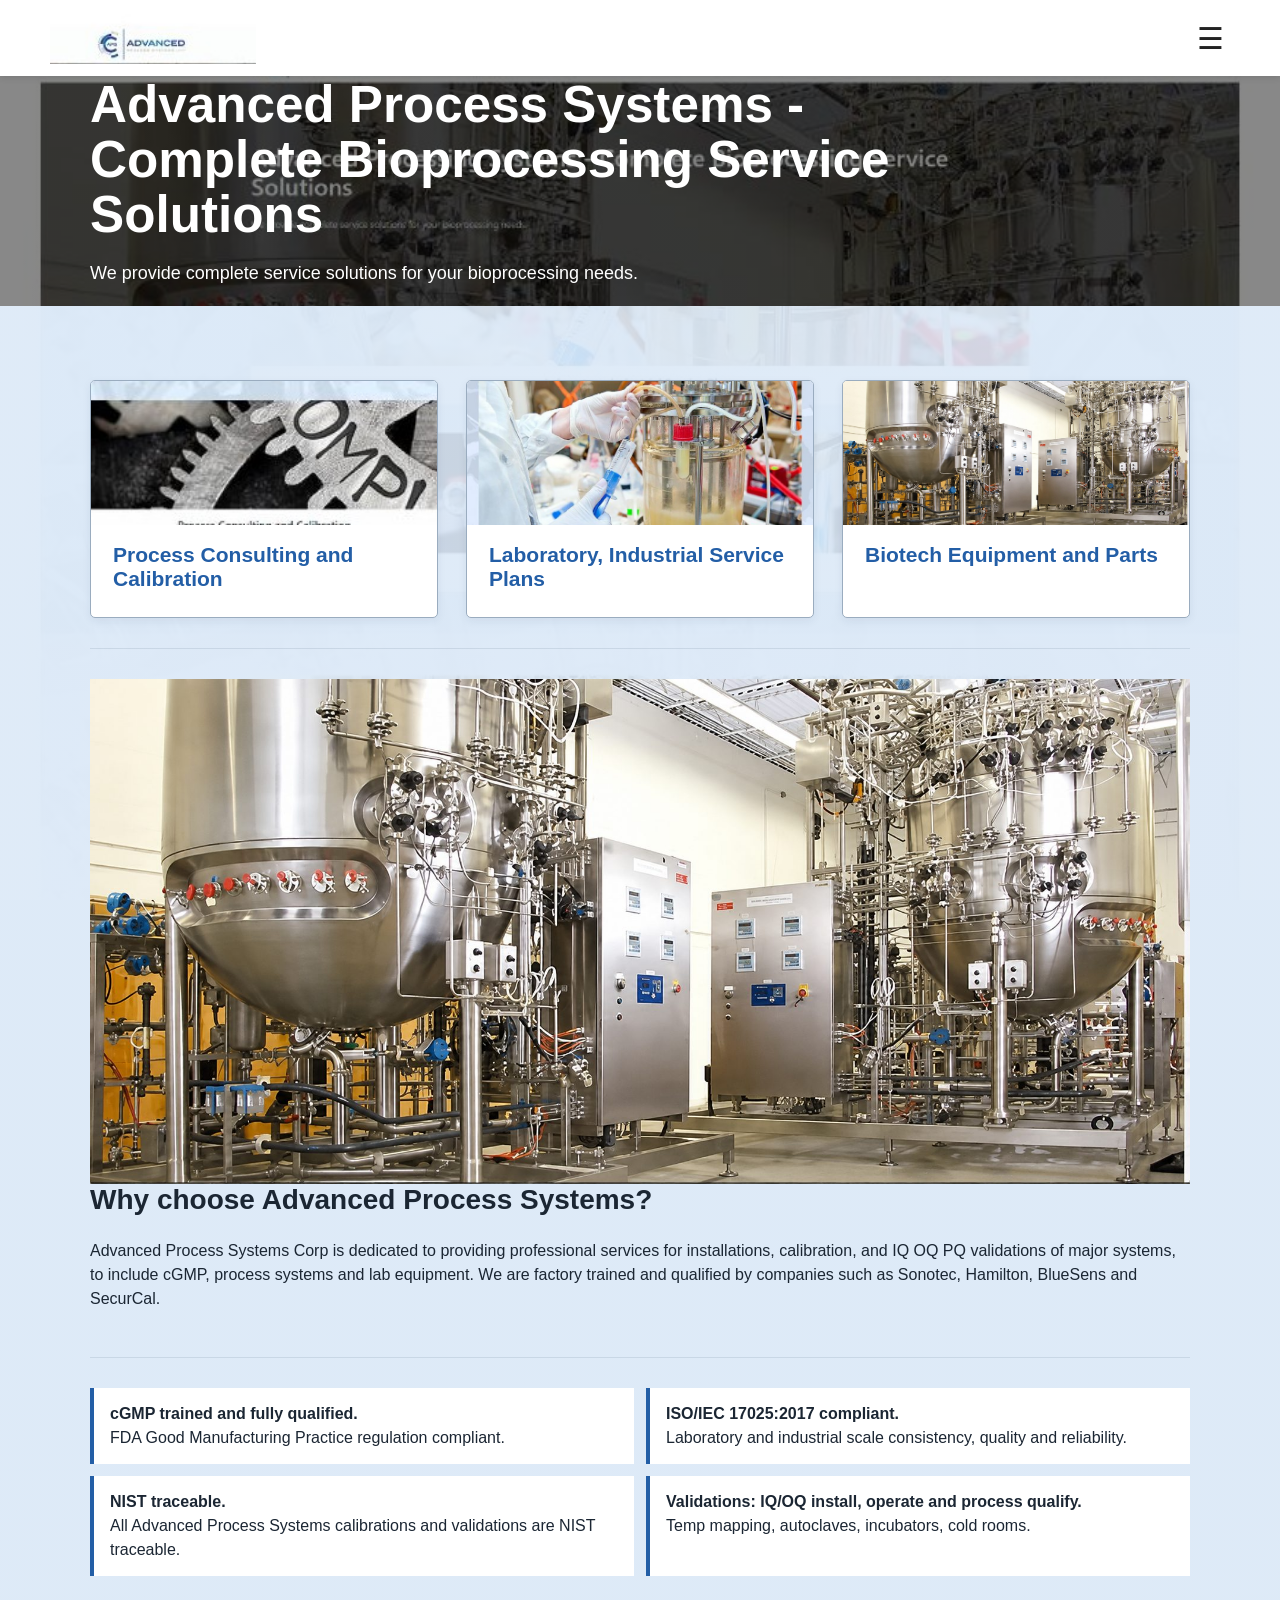
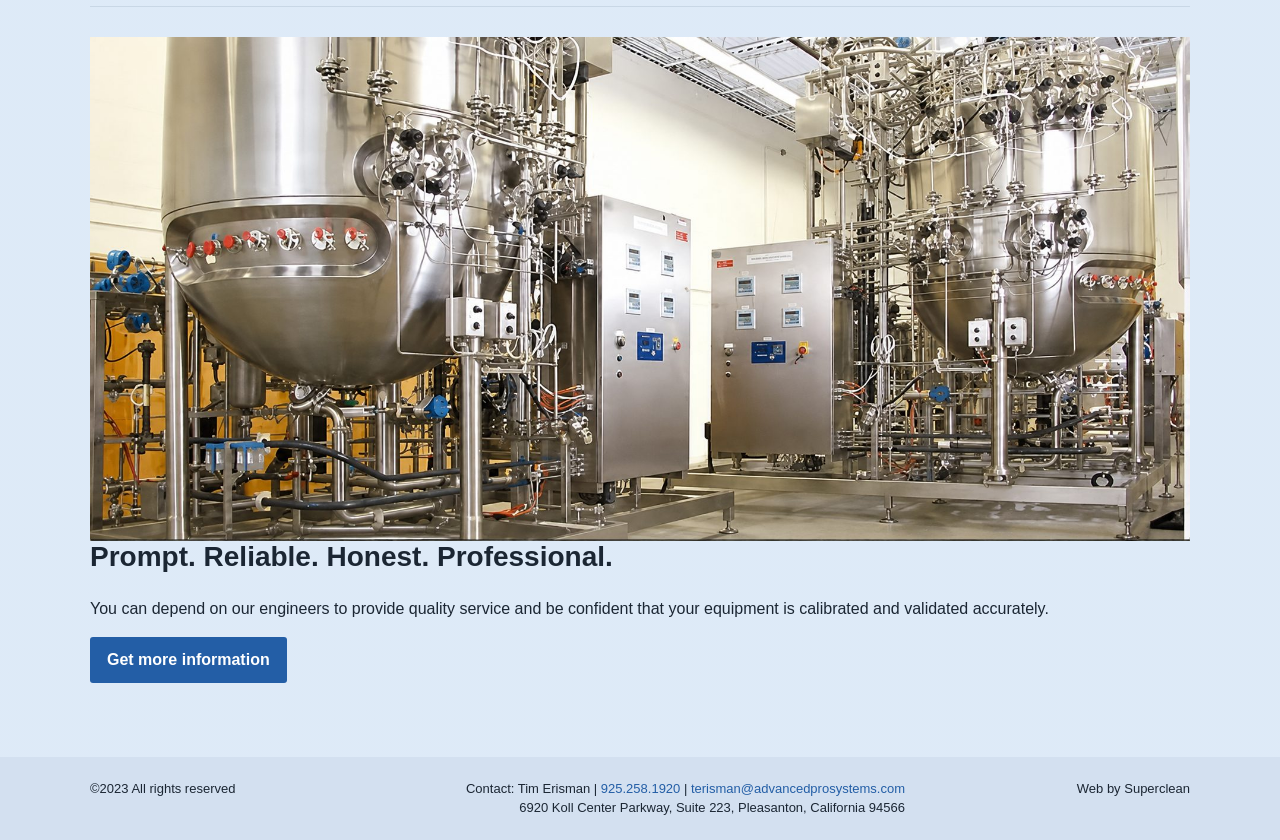
==== index.html @ b896c933 "Initial commit: Advanced Process Systems static site" ====
<!DOCTYPE html>
<html lang="en"><head><meta charset="utf-8"/><meta content="width=device-width,initial-scale=1" name="viewport"/><title>Complete Bioprocessing Service Solutions | Advanced Process Systems</title><meta content="Complete service solutions for bioprocessing needs." name="description"/><link href="assets/styles.css" rel="stylesheet"/></head><body><header class="site-header"><a href="index.html"><img alt="Advanced Process Systems" class="logo" src="assets/logo.jpg"/></a><button aria-label="Open menu" class="menu-btn">☰</button></header><nav class="nav"><a href="index.html">Home</a><a href="services.html">Services and Support</a><a href="calibrations.html">Advanced Calibrations</a><a href="lab-calibrations.html">Lab Calibrations</a><a href="electrical-calibration.html">Electrical Calibration</a><a href="pipette-calibration.html">Pipette Calibration</a><a href="pressure-calibration.html">Pressure Calibration</a><a href="temperature-calibration.html">Temperature Calibration</a><a href="validation.html">IQ OQ PQ Validation</a><a href="products.html">Products</a><a href="contact.html">Contact</a></nav><section class="hero"><div class="inner"><h1>Advanced Process Systems - Complete Bioprocessing Service Solutions</h1><p>We provide complete service solutions for your bioprocessing needs.</p></div></section><main class="page"><div class="container">
<section class="section"><div class="grid three">
<a class="card feature" href="services.html"><img alt="Process consulting" src="assets/consulting.jpg"/><div class="copy"><h3>Process Consulting and Calibration</h3></div></a>
<a class="card feature" href="lab-calibrations.html"><img alt="Laboratory calibration" src="assets/lab-calibration.jpg"/><div class="copy"><h3>Laboratory, Industrial Service Plans</h3></div></a>
<a class="card feature" href="products.html"><img alt="Biotech equipment" src="assets/bioprocess.jpg"/><div class="copy"><h3>Biotech Equipment and Parts</h3></div></a></div></section>
<section class="section"><img alt="Bioprocessing equipment" class="banner-image" src="assets/bioprocess.jpg"/><h2>Why choose Advanced Process Systems?</h2><p>Advanced Process Systems Corp is dedicated to providing professional services for installations, calibration, and IQ OQ PQ validations of major systems, to include cGMP, process systems and lab equipment. We are factory trained and qualified by companies such as Sonotec, Hamilton, BlueSens and SecurCal.</p></section>
<section class="section"><div class="checks"><div class="check"><strong>cGMP trained and fully qualified.</strong><br/>FDA Good Manufacturing Practice regulation compliant.</div><div class="check"><strong>ISO/IEC 17025:2017 compliant.</strong><br/>Laboratory and industrial scale consistency, quality and reliability.</div><div class="check"><strong>NIST traceable.</strong><br/>All Advanced Process Systems calibrations and validations are NIST traceable.</div><div class="check"><strong>Validations: IQ/OQ install, operate and process qualify.</strong><br/>Temp mapping, autoclaves, incubators, cold rooms.</div></div></section>
<section class="section"><img alt="Processing plant" class="banner-image" src="assets/bioprocess.jpg"/><h2>Prompt. Reliable. Honest. Professional.</h2><p>You can depend on our engineers to provide quality service and be confident that your equipment is calibrated and validated accurately.</p><a class="button" href="contact.html">Get more information</a></section></div></main><footer class="footer"><div class="inner"><div>©2023 All rights reserved</div><div>Contact: Tim Erisman | <a href="tel:+19252581920">925.258.1920</a> | <a href="mailto:terisman@advancedprosystems.com">terisman@advancedprosystems.com</a><br/>6920 Koll Center Parkway, Suite 223, Pleasanton, California 94566</div><div>Web by Superclean</div></div></footer><script src="assets/site.js"></script></body></html>
---- assets/styles.css ----
:root{--blue:#235ea6;--ink:#1b2633;--pale:#dfeafb;--line:#73869c;--gold:#fff1a8}
*{box-sizing:border-box} html{scroll-behavior:smooth} body{margin:0;font-family:Arial,Helvetica,sans-serif;color:var(--ink);background:#edf4fc;font-size:16px;line-height:1.5}
a{color:var(--blue);text-decoration:none} a:hover{text-decoration:underline}
.site-header{height:76px;background:#fff;display:flex;align-items:center;justify-content:space-between;padding:0 max(24px,calc((100vw - 1180px)/2));position:sticky;top:0;z-index:20;box-shadow:0 1px 7px #0002}
.logo{width:210px;max-height:58px;object-fit:contain;object-position:left center}.menu-btn{border:0;background:transparent;font-size:30px;cursor:pointer;color:#222}
.nav{position:fixed;right:0;top:76px;width:min(360px,90vw);background:#fff;box-shadow:0 10px 25px #0004;padding:18px 26px;display:none;z-index:30}.nav.open{display:block}.nav a{display:block;padding:8px 0;border-bottom:1px solid #dde4ed;font-weight:600}
.hero{min-height:230px;background:linear-gradient(#0007,#0007),url('hero-process.jpg') center/cover;display:flex;align-items:center}.hero .inner{width:min(1100px,90vw);margin:auto;color:#fff}.hero h1{font-size:clamp(30px,4vw,52px);line-height:1.08;margin:0 0 14px;max-width:850px}.hero p{font-size:18px;max-width:700px}
.page{background:linear-gradient(#dce9f7e8,#dce9f7e8),url('machinery-bg.jpg') center top/cover fixed;min-height:calc(100vh - 76px)}
.container{width:min(1100px,92vw);margin:auto;padding:44px 0}.section{padding:30px 0;border-bottom:1px solid #8da0b544}.section:last-child{border:0}.section h1,.section h2,.section h3{line-height:1.15;margin-top:0}.section h1{font-size:38px}.section h2{font-size:28px}.section h3{font-size:21px}.lead{font-size:18px}.grid{display:grid;gap:28px}.grid.three{grid-template-columns:repeat(3,1fr)}.grid.two{grid-template-columns:repeat(2,1fr)}
.card{background:#ffffffd9;border:1px solid #9aacbf;border-radius:5px;padding:23px;box-shadow:0 3px 10px #2341}.card h3{margin-bottom:8px}.card ul{margin-top:8px;padding-left:22px}.feature{background:#fff;padding:0;overflow:hidden}.feature img{display:block;width:100%;aspect-ratio:2.4/1;object-fit:cover}.feature .copy{padding:18px 22px}.button{display:inline-block;background:var(--blue);color:#fff;padding:11px 17px;border-radius:3px;font-weight:bold}.button:hover{text-decoration:none;filter:brightness(.93)}
.banner-image{width:100%;max-height:560px;object-fit:cover;display:block;background:#fff}.callout{background:var(--gold);display:inline;padding:2px 4px}.service-menu{border:1px solid #6b7d92;border-radius:5px;padding:16px;background:#dce9f799}.service-menu ul{columns:2;margin:7px 0}.faq{margin:18px 0}.faq h3{margin-bottom:4px}.checks{display:grid;grid-template-columns:1fr 1fr;gap:12px}.check{background:#fff;padding:14px 16px;border-left:4px solid var(--blue)}
form{max-width:690px;margin:auto;background:#ffffffc7;padding:24px;border:1px solid #46566a;border-radius:5px}.form-grid{display:grid;grid-template-columns:1fr 1fr;gap:14px}label{font-weight:700;font-size:14px}input,select,textarea{width:100%;padding:10px;border:1px solid #8794a3;background:#fff;font:inherit}textarea{min-height:100px}.radio label{display:block;font-weight:400;margin:5px 0}.submit{width:100%;border:0;background:#2869c7;color:#fff;padding:12px;font-weight:bold;cursor:pointer}
.footer{background:#d3e0f0;padding:22px 0;font-size:13px}.footer .inner{width:min(1100px,92vw);margin:auto;display:grid;grid-template-columns:1fr 2fr 1fr;gap:20px;text-align:center}.footer div:first-child{text-align:left}.footer div:last-child{text-align:right}
@media(max-width:760px){.grid.three,.grid.two,.checks,.form-grid{grid-template-columns:1fr}.service-menu ul{columns:1}.footer .inner{grid-template-columns:1fr;text-align:left}.footer div:last-child{text-align:left}.hero{min-height:190px}.container{padding-top:28px}}
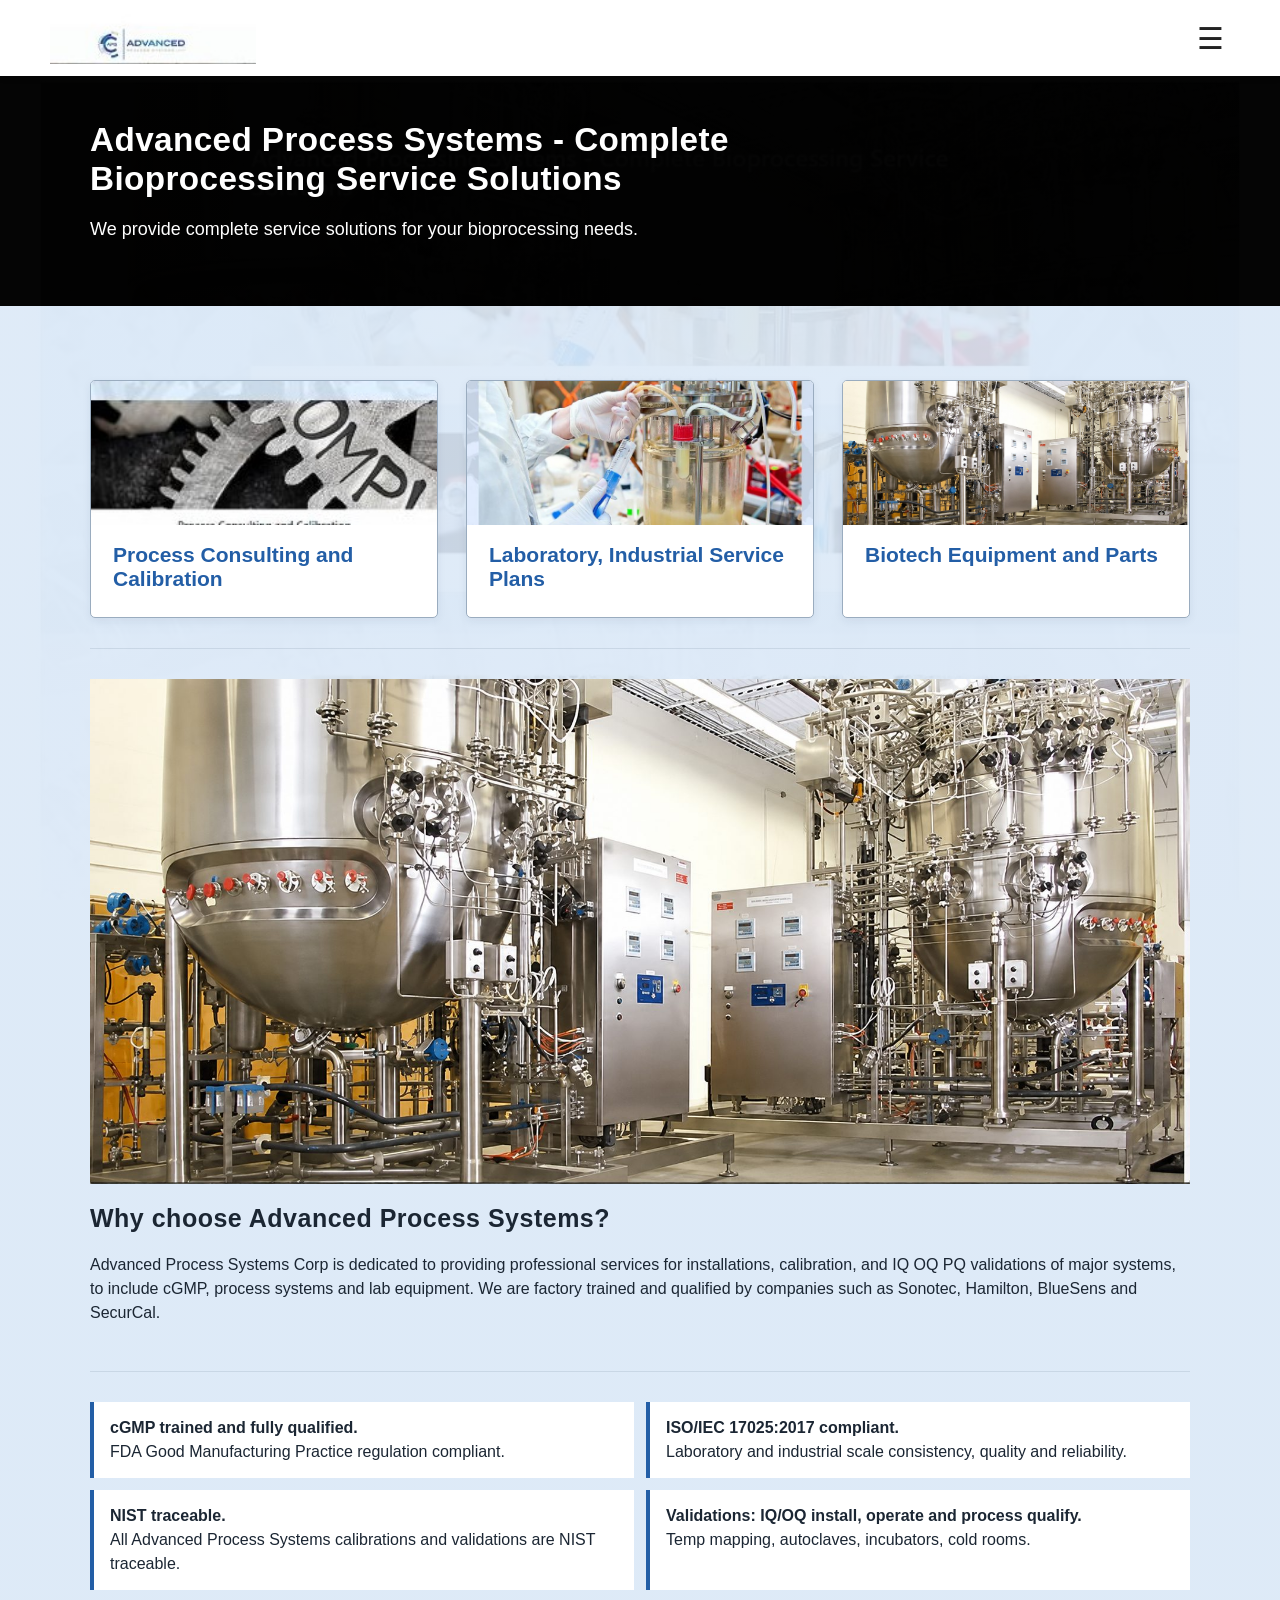
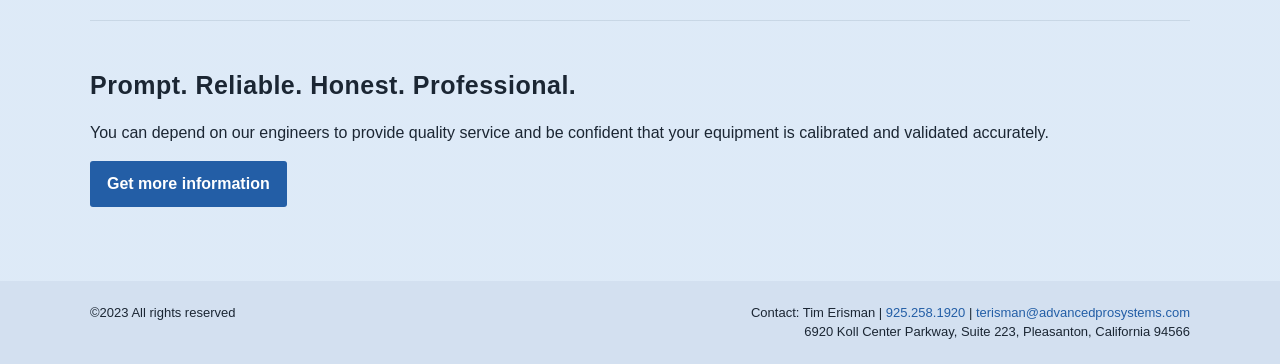
==== commit 4928991f: "Initial main page cleanups Co-Authored-By: Claude Opus 4.8 <noreply@anthropic.com>" ====
--- a/index.html
+++ b/index.html
@@ -4,6 +4,6 @@
 <a class="card feature" href="services.html"><img alt="Process consulting" src="assets/consulting.jpg"/><div class="copy"><h3>Process Consulting and Calibration</h3></div></a>
 <a class="card feature" href="lab-calibrations.html"><img alt="Laboratory calibration" src="assets/lab-calibration.jpg"/><div class="copy"><h3>Laboratory, Industrial Service Plans</h3></div></a>
 <a class="card feature" href="products.html"><img alt="Biotech equipment" src="assets/bioprocess.jpg"/><div class="copy"><h3>Biotech Equipment and Parts</h3></div></a></div></section>
-<section class="section"><img alt="Bioprocessing equipment" class="banner-image" src="assets/bioprocess.jpg"/><h2>Why choose Advanced Process Systems?</h2><p>Advanced Process Systems Corp is dedicated to providing professional services for installations, calibration, and IQ OQ PQ validations of major systems, to include cGMP, process systems and lab equipment. We are factory trained and qualified by companies such as Sonotec, Hamilton, BlueSens and SecurCal.</p></section>
+<section class="section"><img alt="Bioprocessing equipment" class="banner-image" src="assets/bioprocess.jpg"/><h2 class="section-title">Why choose Advanced Process Systems?</h2><p>Advanced Process Systems Corp is dedicated to providing professional services for installations, calibration, and IQ OQ PQ validations of major systems, to include cGMP, process systems and lab equipment. We are factory trained and qualified by companies such as Sonotec, Hamilton, BlueSens and SecurCal.</p></section>
 <section class="section"><div class="checks"><div class="check"><strong>cGMP trained and fully qualified.</strong><br/>FDA Good Manufacturing Practice regulation compliant.</div><div class="check"><strong>ISO/IEC 17025:2017 compliant.</strong><br/>Laboratory and industrial scale consistency, quality and reliability.</div><div class="check"><strong>NIST traceable.</strong><br/>All Advanced Process Systems calibrations and validations are NIST traceable.</div><div class="check"><strong>Validations: IQ/OQ install, operate and process qualify.</strong><br/>Temp mapping, autoclaves, incubators, cold rooms.</div></div></section>
-<section class="section"><img alt="Processing plant" class="banner-image" src="assets/bioprocess.jpg"/><h2>Prompt. Reliable. Honest. Professional.</h2><p>You can depend on our engineers to provide quality service and be confident that your equipment is calibrated and validated accurately.</p><a class="button" href="contact.html">Get more information</a></section></div></main><footer class="footer"><div class="inner"><div>©2023 All rights reserved</div><div>Contact: Tim Erisman | <a href="tel:+19252581920">925.258.1920</a> | <a href="mailto:terisman@advancedprosystems.com">terisman@advancedprosystems.com</a><br/>6920 Koll Center Parkway, Suite 223, Pleasanton, California 94566</div><div>Web by Superclean</div></div></footer><script src="assets/site.js"></script></body></html>+<section class="section"><h2 class="section-title">Prompt. Reliable. Honest. Professional.</h2><p>You can depend on our engineers to provide quality service and be confident that your equipment is calibrated and validated accurately.</p><a class="button" href="contact.html">Get more information</a></section></div></main><footer class="footer"><div class="inner"><div>©2023 All rights reserved</div><div>Contact: Tim Erisman | <a href="tel:+19252581920">925.258.1920</a> | <a href="mailto:terisman@advancedprosystems.com">terisman@advancedprosystems.com</a><br/>6920 Koll Center Parkway, Suite 223, Pleasanton, California 94566</div></div></footer><script src="assets/site.js"></script></body></html>
--- a/assets/styles.css
+++ b/assets/styles.css
@@ -5,11 +5,11 @@
 .site-header{height:76px;background:#fff;display:flex;align-items:center;justify-content:space-between;padding:0 max(24px,calc((100vw - 1180px)/2));position:sticky;top:0;z-index:20;box-shadow:0 1px 7px #0002}
 .logo{width:210px;max-height:58px;object-fit:contain;object-position:left center}.menu-btn{border:0;background:transparent;font-size:30px;cursor:pointer;color:#222}
 .nav{position:fixed;right:0;top:76px;width:min(360px,90vw);background:#fff;box-shadow:0 10px 25px #0004;padding:18px 26px;display:none;z-index:30}.nav.open{display:block}.nav a{display:block;padding:8px 0;border-bottom:1px solid #dde4ed;font-weight:600}
-.hero{min-height:230px;background:linear-gradient(#0007,#0007),url('hero-process.jpg') center/cover;display:flex;align-items:center}.hero .inner{width:min(1100px,90vw);margin:auto;color:#fff}.hero h1{font-size:clamp(30px,4vw,52px);line-height:1.08;margin:0 0 14px;max-width:850px}.hero p{font-size:18px;max-width:700px}
+.hero{min-height:230px;background:linear-gradient(#000000fa,#000000fa),url('hero-process.jpg') center/cover;display:flex;align-items:center}.hero .inner{width:min(1100px,90vw);margin:auto;color:#fff}.hero h1{font-size:clamp(20px,2.6vw,34px);font-weight:600;letter-spacing:.4px;line-height:1.15;margin:0 0 14px;max-width:850px}.hero p{font-size:18px;max-width:700px}
 .page{background:linear-gradient(#dce9f7e8,#dce9f7e8),url('machinery-bg.jpg') center top/cover fixed;min-height:calc(100vh - 76px)}
 .container{width:min(1100px,92vw);margin:auto;padding:44px 0}.section{padding:30px 0;border-bottom:1px solid #8da0b544}.section:last-child{border:0}.section h1,.section h2,.section h3{line-height:1.15;margin-top:0}.section h1{font-size:38px}.section h2{font-size:28px}.section h3{font-size:21px}.lead{font-size:18px}.grid{display:grid;gap:28px}.grid.three{grid-template-columns:repeat(3,1fr)}.grid.two{grid-template-columns:repeat(2,1fr)}
 .card{background:#ffffffd9;border:1px solid #9aacbf;border-radius:5px;padding:23px;box-shadow:0 3px 10px #2341}.card h3{margin-bottom:8px}.card ul{margin-top:8px;padding-left:22px}.feature{background:#fff;padding:0;overflow:hidden}.feature img{display:block;width:100%;aspect-ratio:2.4/1;object-fit:cover}.feature .copy{padding:18px 22px}.button{display:inline-block;background:var(--blue);color:#fff;padding:11px 17px;border-radius:3px;font-weight:bold}.button:hover{text-decoration:none;filter:brightness(.93)}
-.banner-image{width:100%;max-height:560px;object-fit:cover;display:block;background:#fff}.callout{background:var(--gold);display:inline;padding:2px 4px}.service-menu{border:1px solid #6b7d92;border-radius:5px;padding:16px;background:#dce9f799}.service-menu ul{columns:2;margin:7px 0}.faq{margin:18px 0}.faq h3{margin-bottom:4px}.checks{display:grid;grid-template-columns:1fr 1fr;gap:12px}.check{background:#fff;padding:14px 16px;border-left:4px solid var(--blue)}
+.banner-image{width:100%;max-height:560px;object-fit:cover;display:block;background:#fff}.section h2.section-title{font-size:25px;font-weight:600;letter-spacing:.5px;margin-top:20px}.callout{background:var(--gold);display:inline;padding:2px 4px}.service-menu{border:1px solid #6b7d92;border-radius:5px;padding:16px;background:#dce9f799}.service-menu ul{columns:2;margin:7px 0}.faq{margin:18px 0}.faq h3{margin-bottom:4px}.checks{display:grid;grid-template-columns:1fr 1fr;gap:12px}.check{background:#fff;padding:14px 16px;border-left:4px solid var(--blue)}
 form{max-width:690px;margin:auto;background:#ffffffc7;padding:24px;border:1px solid #46566a;border-radius:5px}.form-grid{display:grid;grid-template-columns:1fr 1fr;gap:14px}label{font-weight:700;font-size:14px}input,select,textarea{width:100%;padding:10px;border:1px solid #8794a3;background:#fff;font:inherit}textarea{min-height:100px}.radio label{display:block;font-weight:400;margin:5px 0}.submit{width:100%;border:0;background:#2869c7;color:#fff;padding:12px;font-weight:bold;cursor:pointer}
-.footer{background:#d3e0f0;padding:22px 0;font-size:13px}.footer .inner{width:min(1100px,92vw);margin:auto;display:grid;grid-template-columns:1fr 2fr 1fr;gap:20px;text-align:center}.footer div:first-child{text-align:left}.footer div:last-child{text-align:right}
+.footer{background:#d3e0f0;padding:22px 0;font-size:13px}.footer .inner{width:min(1100px,92vw);margin:auto;display:grid;grid-template-columns:1fr 2fr;gap:20px;text-align:center}.footer div:first-child{text-align:left}.footer div:last-child{text-align:right}
 @media(max-width:760px){.grid.three,.grid.two,.checks,.form-grid{grid-template-columns:1fr}.service-menu ul{columns:1}.footer .inner{grid-template-columns:1fr;text-align:left}.footer div:last-child{text-align:left}.hero{min-height:190px}.container{padding-top:28px}}
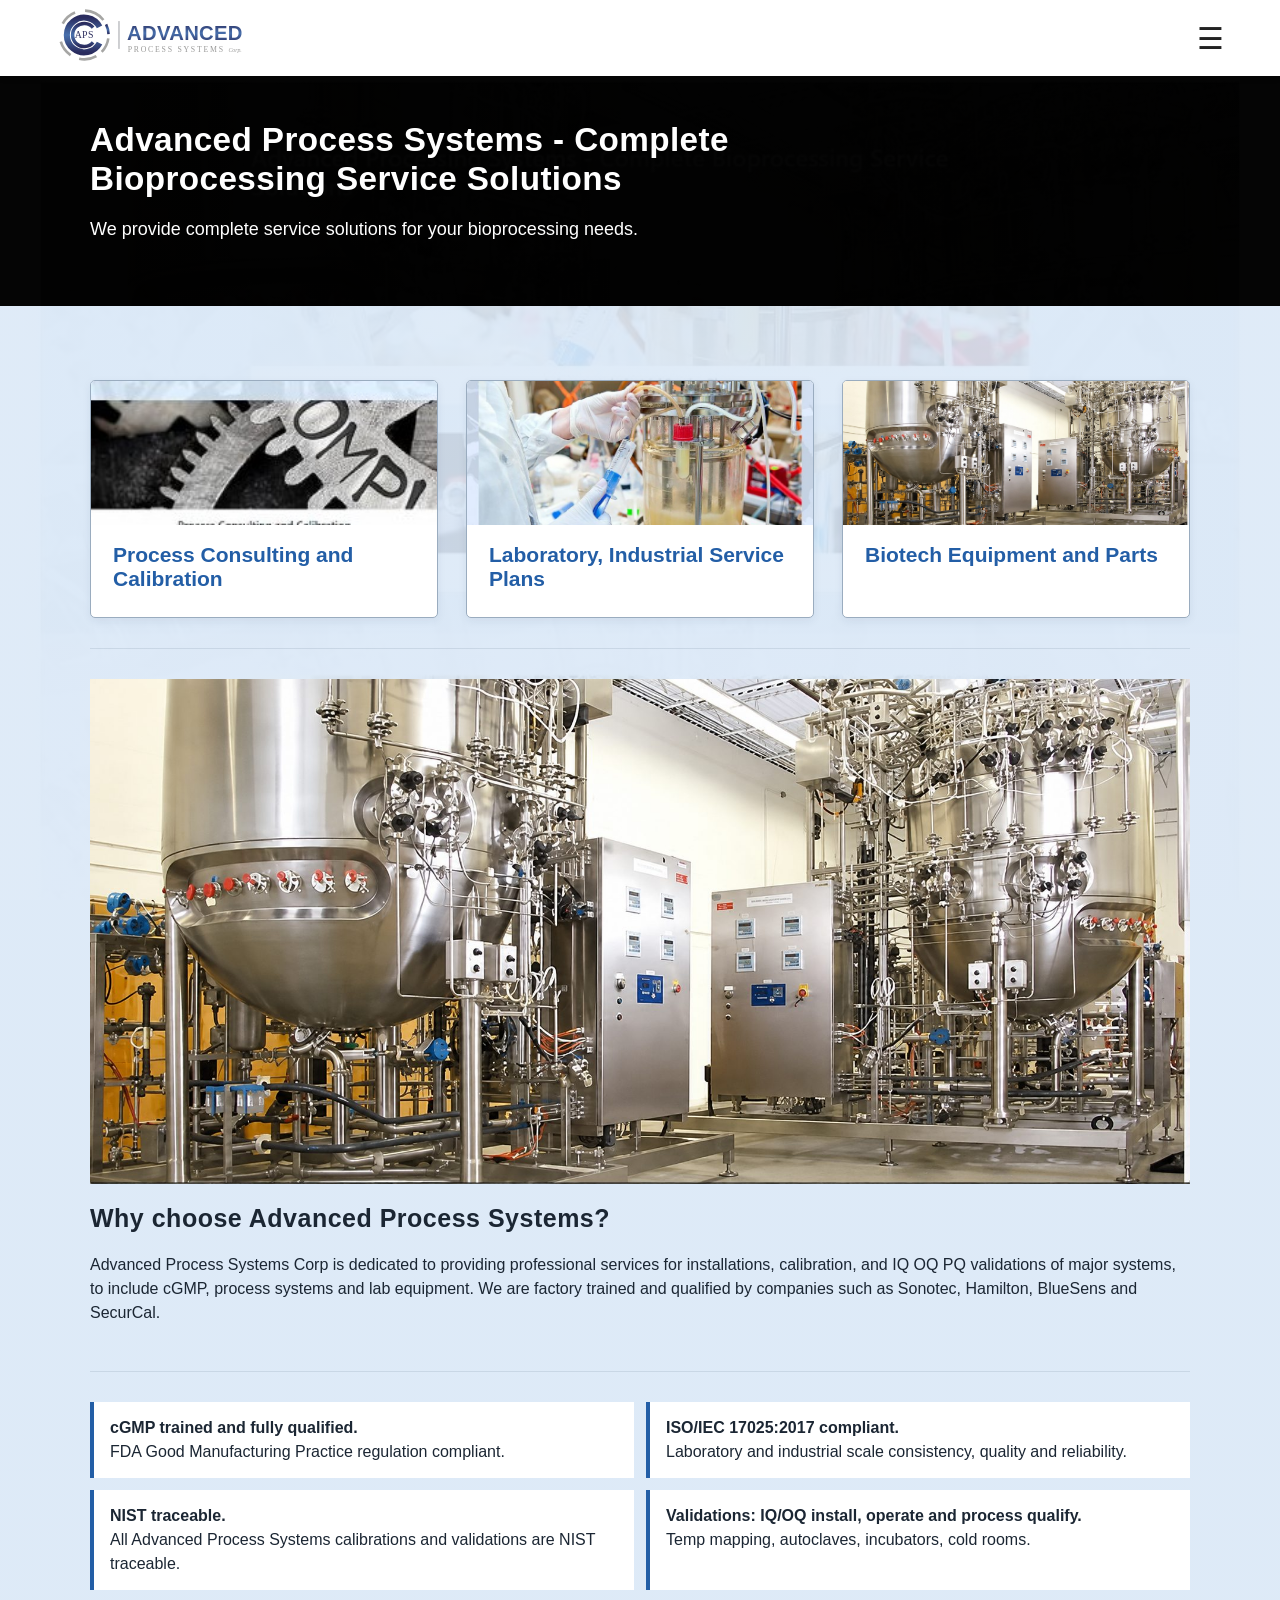
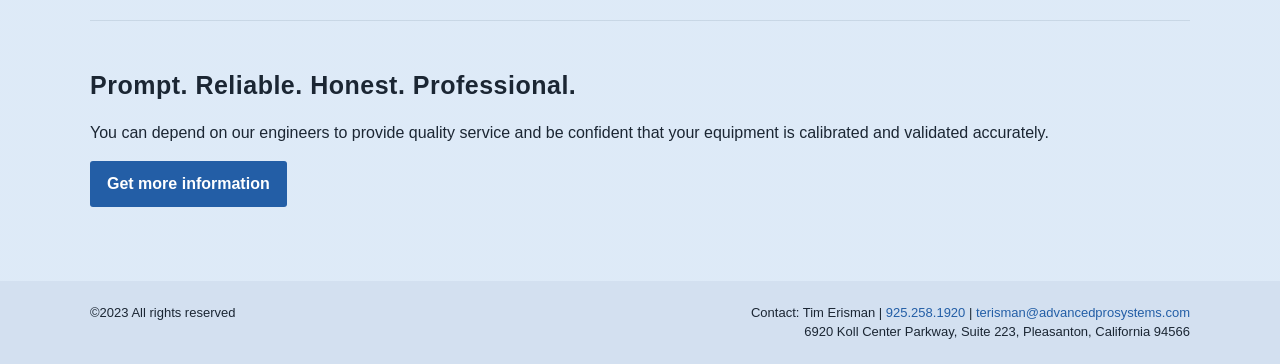
==== commit dbaca433: "Replace header logo with recovered vector logo; cleanup - Add reconstructed vector logo (assets/aps-" ====
--- a/index.html
+++ b/index.html
@@ -1,5 +1,5 @@
 <!DOCTYPE html>
-<html lang="en"><head><meta charset="utf-8"/><meta content="width=device-width,initial-scale=1" name="viewport"/><title>Complete Bioprocessing Service Solutions | Advanced Process Systems</title><meta content="Complete service solutions for bioprocessing needs." name="description"/><link href="assets/styles.css" rel="stylesheet"/></head><body><header class="site-header"><a href="index.html"><img alt="Advanced Process Systems" class="logo" src="assets/logo.jpg"/></a><button aria-label="Open menu" class="menu-btn">☰</button></header><nav class="nav"><a href="index.html">Home</a><a href="services.html">Services and Support</a><a href="calibrations.html">Advanced Calibrations</a><a href="lab-calibrations.html">Lab Calibrations</a><a href="electrical-calibration.html">Electrical Calibration</a><a href="pipette-calibration.html">Pipette Calibration</a><a href="pressure-calibration.html">Pressure Calibration</a><a href="temperature-calibration.html">Temperature Calibration</a><a href="validation.html">IQ OQ PQ Validation</a><a href="products.html">Products</a><a href="contact.html">Contact</a></nav><section class="hero"><div class="inner"><h1>Advanced Process Systems - Complete Bioprocessing Service Solutions</h1><p>We provide complete service solutions for your bioprocessing needs.</p></div></section><main class="page"><div class="container">
+<html lang="en"><head><meta charset="utf-8"/><meta content="width=device-width,initial-scale=1" name="viewport"/><title>Complete Bioprocessing Service Solutions | Advanced Process Systems</title><meta content="Complete service solutions for bioprocessing needs." name="description"/><link href="assets/styles.css" rel="stylesheet"/></head><body><header class="site-header"><a href="index.html"><img alt="Advanced Process Systems" class="logo" src="assets/aps-logo.svg"/></a><button aria-label="Open menu" class="menu-btn">☰</button></header><nav class="nav"><a href="index.html">Home</a><a href="services.html">Services and Support</a><a href="calibrations.html">Advanced Calibrations</a><a href="lab-calibrations.html">Lab Calibrations</a><a href="electrical-calibration.html">Electrical Calibration</a><a href="pipette-calibration.html">Pipette Calibration</a><a href="pressure-calibration.html">Pressure Calibration</a><a href="temperature-calibration.html">Temperature Calibration</a><a href="validation.html">IQ OQ PQ Validation</a><a href="products.html">Products</a><a href="contact.html">Contact</a></nav><section class="hero"><div class="inner"><h1>Advanced Process Systems - Complete Bioprocessing Service Solutions</h1><p>We provide complete service solutions for your bioprocessing needs.</p></div></section><main class="page"><div class="container">
 <section class="section"><div class="grid three">
 <a class="card feature" href="services.html"><img alt="Process consulting" src="assets/consulting.jpg"/><div class="copy"><h3>Process Consulting and Calibration</h3></div></a>
 <a class="card feature" href="lab-calibrations.html"><img alt="Laboratory calibration" src="assets/lab-calibration.jpg"/><div class="copy"><h3>Laboratory, Industrial Service Plans</h3></div></a>
--- a/assets/styles.css
+++ b/assets/styles.css
@@ -6,10 +6,11 @@
 .logo{width:210px;max-height:58px;object-fit:contain;object-position:left center}.menu-btn{border:0;background:transparent;font-size:30px;cursor:pointer;color:#222}
 .nav{position:fixed;right:0;top:76px;width:min(360px,90vw);background:#fff;box-shadow:0 10px 25px #0004;padding:18px 26px;display:none;z-index:30}.nav.open{display:block}.nav a{display:block;padding:8px 0;border-bottom:1px solid #dde4ed;font-weight:600}
 .hero{min-height:230px;background:linear-gradient(#000000fa,#000000fa),url('hero-process.jpg') center/cover;display:flex;align-items:center}.hero .inner{width:min(1100px,90vw);margin:auto;color:#fff}.hero h1{font-size:clamp(20px,2.6vw,34px);font-weight:600;letter-spacing:.4px;line-height:1.15;margin:0 0 14px;max-width:850px}.hero p{font-size:18px;max-width:700px}
+.page-head{background:var(--blue);color:#fff;padding:30px 0}.page-head .inner{width:min(1100px,92vw);margin:auto}.page-head h1{margin:0;font-size:34px;font-weight:600;letter-spacing:.5px}.page-head .lead{margin:8px 0 0;color:#dfeafb;font-size:18px}
 .page{background:linear-gradient(#dce9f7e8,#dce9f7e8),url('machinery-bg.jpg') center top/cover fixed;min-height:calc(100vh - 76px)}
 .container{width:min(1100px,92vw);margin:auto;padding:44px 0}.section{padding:30px 0;border-bottom:1px solid #8da0b544}.section:last-child{border:0}.section h1,.section h2,.section h3{line-height:1.15;margin-top:0}.section h1{font-size:38px}.section h2{font-size:28px}.section h3{font-size:21px}.lead{font-size:18px}.grid{display:grid;gap:28px}.grid.three{grid-template-columns:repeat(3,1fr)}.grid.two{grid-template-columns:repeat(2,1fr)}
 .card{background:#ffffffd9;border:1px solid #9aacbf;border-radius:5px;padding:23px;box-shadow:0 3px 10px #2341}.card h3{margin-bottom:8px}.card ul{margin-top:8px;padding-left:22px}.feature{background:#fff;padding:0;overflow:hidden}.feature img{display:block;width:100%;aspect-ratio:2.4/1;object-fit:cover}.feature .copy{padding:18px 22px}.button{display:inline-block;background:var(--blue);color:#fff;padding:11px 17px;border-radius:3px;font-weight:bold}.button:hover{text-decoration:none;filter:brightness(.93)}
 .banner-image{width:100%;max-height:560px;object-fit:cover;display:block;background:#fff}.section h2.section-title{font-size:25px;font-weight:600;letter-spacing:.5px;margin-top:20px}.callout{background:var(--gold);display:inline;padding:2px 4px}.service-menu{border:1px solid #6b7d92;border-radius:5px;padding:16px;background:#dce9f799}.service-menu ul{columns:2;margin:7px 0}.faq{margin:18px 0}.faq h3{margin-bottom:4px}.checks{display:grid;grid-template-columns:1fr 1fr;gap:12px}.check{background:#fff;padding:14px 16px;border-left:4px solid var(--blue)}
-form{max-width:690px;margin:auto;background:#ffffffc7;padding:24px;border:1px solid #46566a;border-radius:5px}.form-grid{display:grid;grid-template-columns:1fr 1fr;gap:14px}label{font-weight:700;font-size:14px}input,select,textarea{width:100%;padding:10px;border:1px solid #8794a3;background:#fff;font:inherit}textarea{min-height:100px}.radio label{display:block;font-weight:400;margin:5px 0}.submit{width:100%;border:0;background:#2869c7;color:#fff;padding:12px;font-weight:bold;cursor:pointer}
+form{max-width:690px;margin:auto;background:#ffffffc7;padding:24px;border:1px solid #46566a;border-radius:5px}.form-grid{display:grid;grid-template-columns:1fr 1fr;gap:14px}label{font-weight:700;font-size:14px}input:not([type=radio]):not([type=checkbox]),select,textarea{width:100%;padding:10px;border:1px solid #8794a3;background:#fff;font:inherit}textarea{min-height:100px}.radio label{display:flex;align-items:flex-start;gap:9px;font-weight:400;margin:8px 0}.radio input{width:auto;flex:none;margin:3px 0 0}.submit{width:100%;border:0;background:#2869c7;color:#fff;padding:12px;font-weight:bold;cursor:pointer}
 .footer{background:#d3e0f0;padding:22px 0;font-size:13px}.footer .inner{width:min(1100px,92vw);margin:auto;display:grid;grid-template-columns:1fr 2fr;gap:20px;text-align:center}.footer div:first-child{text-align:left}.footer div:last-child{text-align:right}
 @media(max-width:760px){.grid.three,.grid.two,.checks,.form-grid{grid-template-columns:1fr}.service-menu ul{columns:1}.footer .inner{grid-template-columns:1fr;text-align:left}.footer div:last-child{text-align:left}.hero{min-height:190px}.container{padding-top:28px}}
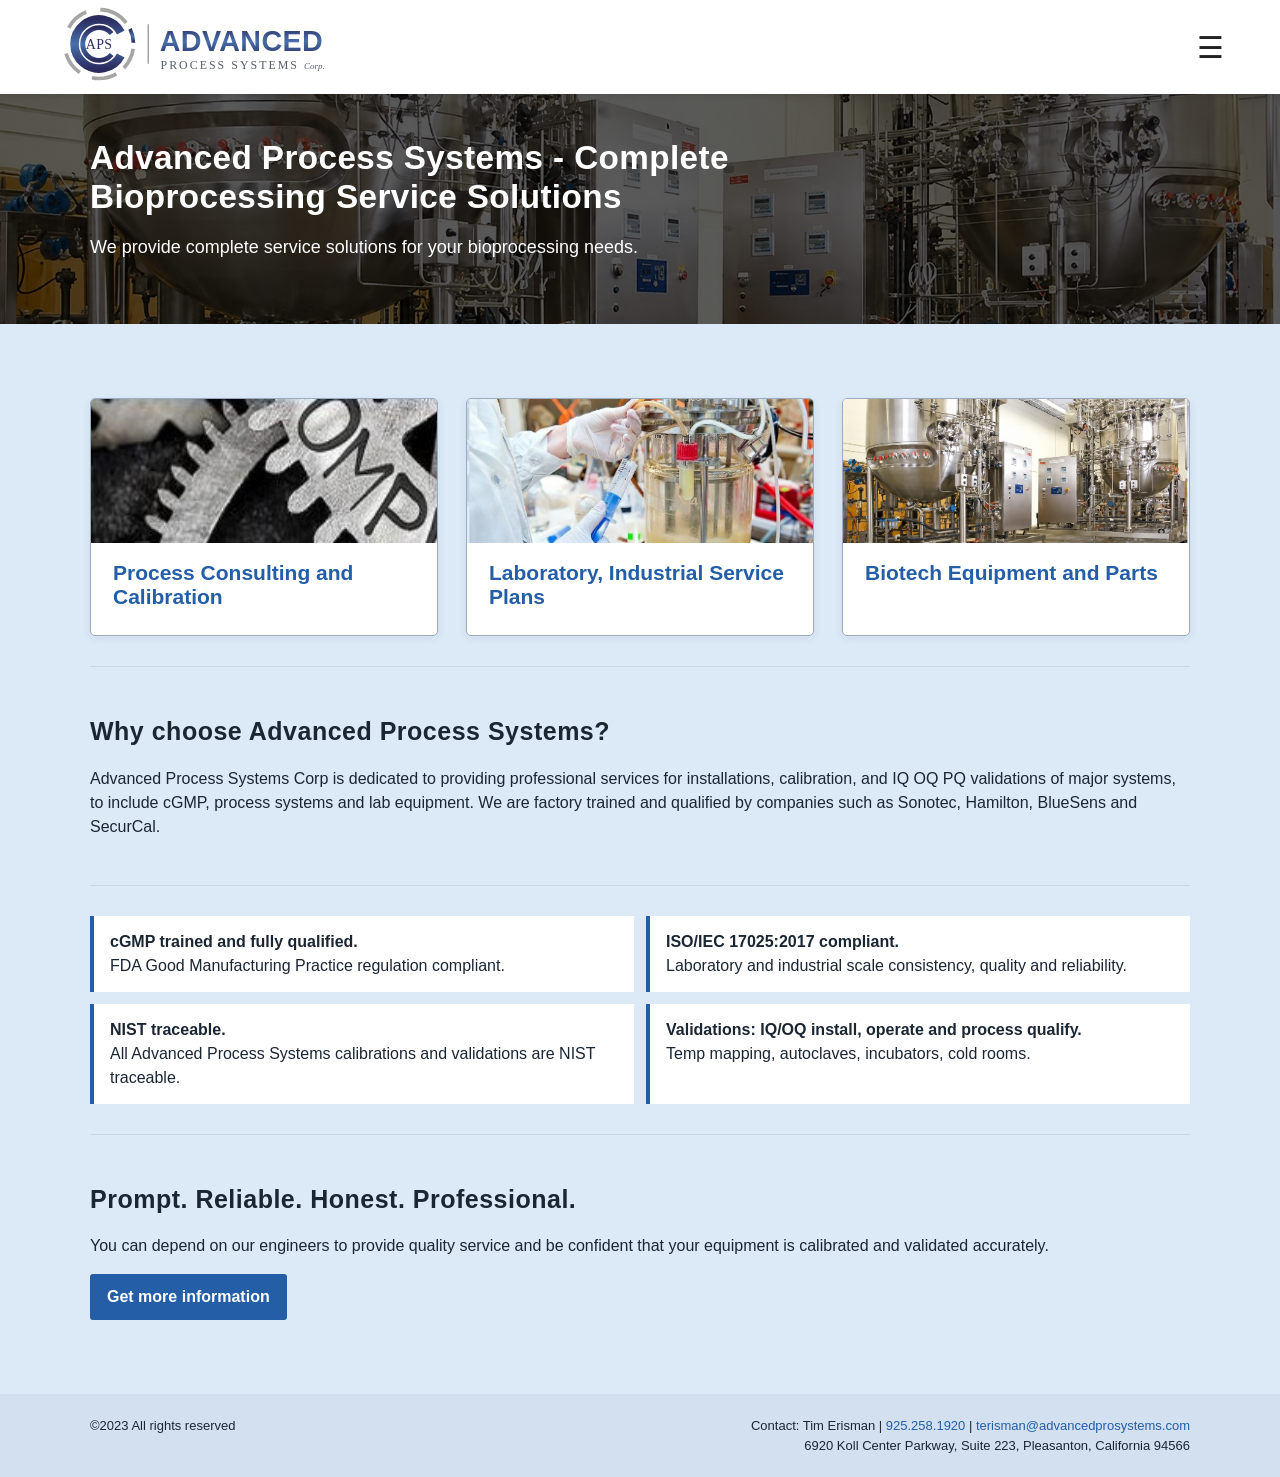
==== commit db8bb52d: "Remove oversized banner image from home page Drop the large bioprocess.jpg banner above the "Why cho" ====
--- a/index.html
+++ b/index.html
@@ -4,6 +4,6 @@
 <a class="card feature" href="services.html"><img alt="Process consulting" src="assets/consulting.jpg"/><div class="copy"><h3>Process Consulting and Calibration</h3></div></a>
 <a class="card feature" href="lab-calibrations.html"><img alt="Laboratory calibration" src="assets/lab-calibration.jpg"/><div class="copy"><h3>Laboratory, Industrial Service Plans</h3></div></a>
 <a class="card feature" href="products.html"><img alt="Biotech equipment" src="assets/bioprocess.jpg"/><div class="copy"><h3>Biotech Equipment and Parts</h3></div></a></div></section>
-<section class="section"><img alt="Bioprocessing equipment" class="banner-image" src="assets/bioprocess.jpg"/><h2 class="section-title">Why choose Advanced Process Systems?</h2><p>Advanced Process Systems Corp is dedicated to providing professional services for installations, calibration, and IQ OQ PQ validations of major systems, to include cGMP, process systems and lab equipment. We are factory trained and qualified by companies such as Sonotec, Hamilton, BlueSens and SecurCal.</p></section>
+<section class="section"><h2 class="section-title">Why choose Advanced Process Systems?</h2><p>Advanced Process Systems Corp is dedicated to providing professional services for installations, calibration, and IQ OQ PQ validations of major systems, to include cGMP, process systems and lab equipment. We are factory trained and qualified by companies such as Sonotec, Hamilton, BlueSens and SecurCal.</p></section>
 <section class="section"><div class="checks"><div class="check"><strong>cGMP trained and fully qualified.</strong><br/>FDA Good Manufacturing Practice regulation compliant.</div><div class="check"><strong>ISO/IEC 17025:2017 compliant.</strong><br/>Laboratory and industrial scale consistency, quality and reliability.</div><div class="check"><strong>NIST traceable.</strong><br/>All Advanced Process Systems calibrations and validations are NIST traceable.</div><div class="check"><strong>Validations: IQ/OQ install, operate and process qualify.</strong><br/>Temp mapping, autoclaves, incubators, cold rooms.</div></div></section>
 <section class="section"><h2 class="section-title">Prompt. Reliable. Honest. Professional.</h2><p>You can depend on our engineers to provide quality service and be confident that your equipment is calibrated and validated accurately.</p><a class="button" href="contact.html">Get more information</a></section></div></main><footer class="footer"><div class="inner"><div>©2023 All rights reserved</div><div>Contact: Tim Erisman | <a href="tel:+19252581920">925.258.1920</a> | <a href="mailto:terisman@advancedprosystems.com">terisman@advancedprosystems.com</a><br/>6920 Koll Center Parkway, Suite 223, Pleasanton, California 94566</div></div></footer><script src="assets/site.js"></script></body></html>
--- a/assets/styles.css
+++ b/assets/styles.css
@@ -2,12 +2,10 @@
 :root{--blue:#235ea6;--ink:#1b2633;--pale:#dfeafb;--line:#73869c;--gold:#fff1a8}
 *{box-sizing:border-box} html{scroll-behavior:smooth} body{margin:0;font-family:Arial,Helvetica,sans-serif;color:var(--ink);background:#edf4fc;font-size:16px;line-height:1.5}
 a{color:var(--blue);text-decoration:none} a:hover{text-decoration:underline}
-.site-header{height:76px;background:#fff;display:flex;align-items:center;justify-content:space-between;padding:0 max(24px,calc((100vw - 1180px)/2));position:sticky;top:0;z-index:20;box-shadow:0 1px 7px #0002}
-.logo{width:210px;max-height:58px;object-fit:contain;object-position:left center}.menu-btn{border:0;background:transparent;font-size:30px;cursor:pointer;color:#222}
+.site-header{height:94px;background:#fff;display:flex;align-items:center;justify-content:space-between;padding:0 max(24px,calc((100vw - 1180px)/2));position:sticky;top:0;z-index:20;box-shadow:0 1px 7px #0002}
+.logo{width:330px;max-height:82px;object-fit:contain;object-position:left center}.menu-btn{border:0;background:transparent;font-size:30px;cursor:pointer;color:#222}
 .nav{position:fixed;right:0;top:76px;width:min(360px,90vw);background:#fff;box-shadow:0 10px 25px #0004;padding:18px 26px;display:none;z-index:30}.nav.open{display:block}.nav a{display:block;padding:8px 0;border-bottom:1px solid #dde4ed;font-weight:600}
-.hero{min-height:230px;background:linear-gradient(#000000fa,#000000fa),url('hero-process.jpg') center/cover;display:flex;align-items:center}.hero .inner{width:min(1100px,90vw);margin:auto;color:#fff}.hero h1{font-size:clamp(20px,2.6vw,34px);font-weight:600;letter-spacing:.4px;line-height:1.15;margin:0 0 14px;max-width:850px}.hero p{font-size:18px;max-width:700px}
-.page-head{background:var(--blue);color:#fff;padding:30px 0}.page-head .inner{width:min(1100px,92vw);margin:auto}.page-head h1{margin:0;font-size:34px;font-weight:600;letter-spacing:.5px}.page-head .lead{margin:8px 0 0;color:#dfeafb;font-size:18px}
-.page{background:linear-gradient(#dce9f7e8,#dce9f7e8),url('machinery-bg.jpg') center top/cover fixed;min-height:calc(100vh - 76px)}
+.hero{min-height:230px;background:linear-gradient(#000000a6,#000000a6),url('bioprocess.jpg') center/cover;display:flex;align-items:center}.hero .inner{width:min(1100px,90vw);margin:auto;color:#fff}.hero h1{font-size:clamp(20px,2.6vw,34px);font-weight:600;letter-spacing:.4px;line-height:1.15;margin:0 0 14px;max-width:850px}.hero p{font-size:18px;max-width:700px}.page{background:#dce9f7;min-height:calc(100vh - 94px)}
 .container{width:min(1100px,92vw);margin:auto;padding:44px 0}.section{padding:30px 0;border-bottom:1px solid #8da0b544}.section:last-child{border:0}.section h1,.section h2,.section h3{line-height:1.15;margin-top:0}.section h1{font-size:38px}.section h2{font-size:28px}.section h3{font-size:21px}.lead{font-size:18px}.grid{display:grid;gap:28px}.grid.three{grid-template-columns:repeat(3,1fr)}.grid.two{grid-template-columns:repeat(2,1fr)}
 .card{background:#ffffffd9;border:1px solid #9aacbf;border-radius:5px;padding:23px;box-shadow:0 3px 10px #2341}.card h3{margin-bottom:8px}.card ul{margin-top:8px;padding-left:22px}.feature{background:#fff;padding:0;overflow:hidden}.feature img{display:block;width:100%;aspect-ratio:2.4/1;object-fit:cover}.feature .copy{padding:18px 22px}.button{display:inline-block;background:var(--blue);color:#fff;padding:11px 17px;border-radius:3px;font-weight:bold}.button:hover{text-decoration:none;filter:brightness(.93)}
 .banner-image{width:100%;max-height:560px;object-fit:cover;display:block;background:#fff}.section h2.section-title{font-size:25px;font-weight:600;letter-spacing:.5px;margin-top:20px}.callout{background:var(--gold);display:inline;padding:2px 4px}.service-menu{border:1px solid #6b7d92;border-radius:5px;padding:16px;background:#dce9f799}.service-menu ul{columns:2;margin:7px 0}.faq{margin:18px 0}.faq h3{margin-bottom:4px}.checks{display:grid;grid-template-columns:1fr 1fr;gap:12px}.check{background:#fff;padding:14px 16px;border-left:4px solid var(--blue)}
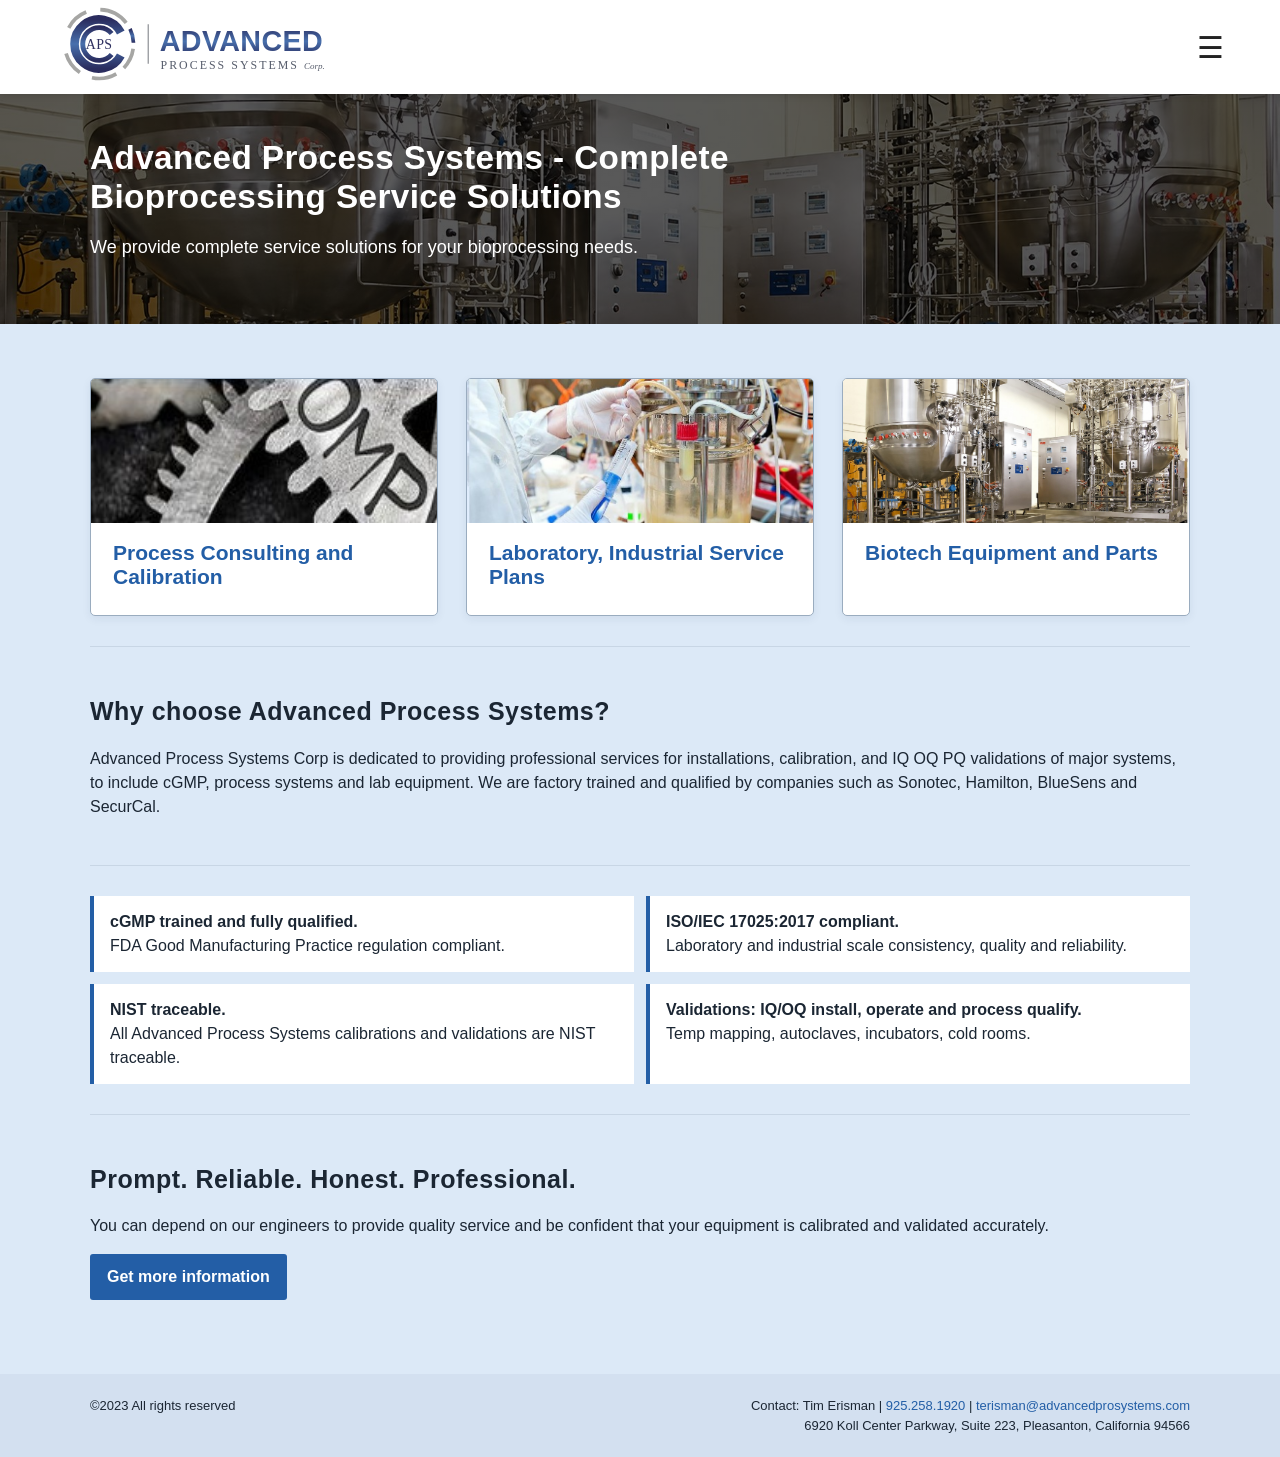
==== commit 4cc00499: "Make compact-h2 + tight-top the default on all hero pages Apply smaller section headers and tighter " ====
--- a/index.html
+++ b/index.html
@@ -1,5 +1,5 @@
 <!DOCTYPE html>
-<html lang="en"><head><meta charset="utf-8"/><meta content="width=device-width,initial-scale=1" name="viewport"/><title>Complete Bioprocessing Service Solutions | Advanced Process Systems</title><meta content="Complete service solutions for bioprocessing needs." name="description"/><link href="assets/styles.css" rel="stylesheet"/></head><body><header class="site-header"><a href="index.html"><img alt="Advanced Process Systems" class="logo" src="assets/aps-logo.svg"/></a><button aria-label="Open menu" class="menu-btn">☰</button></header><nav class="nav"><a href="index.html">Home</a><a href="services.html">Services and Support</a><a href="calibrations.html">Advanced Calibrations</a><a href="lab-calibrations.html">Lab Calibrations</a><a href="electrical-calibration.html">Electrical Calibration</a><a href="pipette-calibration.html">Pipette Calibration</a><a href="pressure-calibration.html">Pressure Calibration</a><a href="temperature-calibration.html">Temperature Calibration</a><a href="validation.html">IQ OQ PQ Validation</a><a href="products.html">Products</a><a href="contact.html">Contact</a></nav><section class="hero"><div class="inner"><h1>Advanced Process Systems - Complete Bioprocessing Service Solutions</h1><p>We provide complete service solutions for your bioprocessing needs.</p></div></section><main class="page"><div class="container">
+<html lang="en"><head><meta charset="utf-8"/><meta content="width=device-width,initial-scale=1" name="viewport"/><title>Complete Bioprocessing Service Solutions | Advanced Process Systems</title><meta content="Complete service solutions for bioprocessing needs." name="description"/><link href="assets/styles.css" rel="stylesheet"/></head><body><header class="site-header"><a href="index.html"><img alt="Advanced Process Systems" class="logo" src="assets/aps-logo.svg"/></a><button aria-label="Open menu" class="menu-btn">☰</button></header><nav class="nav"><a href="index.html">Home</a><a href="services.html">Services and Support</a><a href="calibrations.html">Advanced Calibrations</a><a href="lab-calibrations.html">Lab Calibrations</a><a href="electrical-calibration.html">Electrical Calibration</a><a href="pipette-calibration.html">Pipette Calibration</a><a href="pressure-calibration.html">Pressure Calibration</a><a href="temperature-calibration.html">Temperature Calibration</a><a href="validation.html">IQ OQ PQ Validation</a><a href="products.html">Products</a><a href="contact.html">Contact</a></nav><section class="hero"><div class="inner"><h1>Advanced Process Systems - Complete Bioprocessing Service Solutions</h1><p>We provide complete service solutions for your bioprocessing needs.</p></div></section><main class="page compact-h2 tight-top"><div class="container">
 <section class="section"><div class="grid three">
 <a class="card feature" href="services.html"><img alt="Process consulting" src="assets/consulting.jpg"/><div class="copy"><h3>Process Consulting and Calibration</h3></div></a>
 <a class="card feature" href="lab-calibrations.html"><img alt="Laboratory calibration" src="assets/lab-calibration.jpg"/><div class="copy"><h3>Laboratory, Industrial Service Plans</h3></div></a>
--- a/assets/styles.css
+++ b/assets/styles.css
@@ -5,7 +5,7 @@
 .site-header{height:94px;background:#fff;display:flex;align-items:center;justify-content:space-between;padding:0 max(24px,calc((100vw - 1180px)/2));position:sticky;top:0;z-index:20;box-shadow:0 1px 7px #0002}
 .logo{width:330px;max-height:82px;object-fit:contain;object-position:left center}.menu-btn{border:0;background:transparent;font-size:30px;cursor:pointer;color:#222}
 .nav{position:fixed;right:0;top:76px;width:min(360px,90vw);background:#fff;box-shadow:0 10px 25px #0004;padding:18px 26px;display:none;z-index:30}.nav.open{display:block}.nav a{display:block;padding:8px 0;border-bottom:1px solid #dde4ed;font-weight:600}
-.hero{min-height:230px;background:linear-gradient(#000000a6,#000000a6),url('bioprocess.jpg') center/cover;display:flex;align-items:center}.hero .inner{width:min(1100px,90vw);margin:auto;color:#fff}.hero h1{font-size:clamp(20px,2.6vw,34px);font-weight:600;letter-spacing:.4px;line-height:1.15;margin:0 0 14px;max-width:850px}.hero p{font-size:18px;max-width:700px}.page{background:#dce9f7;min-height:calc(100vh - 94px)}
+.hero{min-height:230px;background:linear-gradient(#000000a6,#000000a6),url('bioprocess.jpg') center/cover;display:flex;align-items:center}.hero .inner{width:min(1100px,90vw);margin:auto;color:#fff}.hero h1{font-size:clamp(20px,2.6vw,34px);font-weight:600;letter-spacing:.4px;line-height:1.15;margin:0 0 14px;max-width:850px}.hero p{font-size:18px;max-width:700px}.hero.lab{background-image:linear-gradient(#000000a6,#000000a6),url('lab-calibration.jpg')}.hero.elec{background-image:linear-gradient(#000000a6,#000000a6),url('electrical-calibration.png')}.hero.pip{background-image:linear-gradient(#000000a6,#000000a6),url('pipette-calibration.png')}.compact-h2 .section h2{font-size:24px}.tight-top .container{padding-top:24px}.page{background:#dce9f7;min-height:calc(100vh - 94px)}
 .container{width:min(1100px,92vw);margin:auto;padding:44px 0}.section{padding:30px 0;border-bottom:1px solid #8da0b544}.section:last-child{border:0}.section h1,.section h2,.section h3{line-height:1.15;margin-top:0}.section h1{font-size:38px}.section h2{font-size:28px}.section h3{font-size:21px}.lead{font-size:18px}.grid{display:grid;gap:28px}.grid.three{grid-template-columns:repeat(3,1fr)}.grid.two{grid-template-columns:repeat(2,1fr)}
 .card{background:#ffffffd9;border:1px solid #9aacbf;border-radius:5px;padding:23px;box-shadow:0 3px 10px #2341}.card h3{margin-bottom:8px}.card ul{margin-top:8px;padding-left:22px}.feature{background:#fff;padding:0;overflow:hidden}.feature img{display:block;width:100%;aspect-ratio:2.4/1;object-fit:cover}.feature .copy{padding:18px 22px}.button{display:inline-block;background:var(--blue);color:#fff;padding:11px 17px;border-radius:3px;font-weight:bold}.button:hover{text-decoration:none;filter:brightness(.93)}
 .banner-image{width:100%;max-height:560px;object-fit:cover;display:block;background:#fff}.section h2.section-title{font-size:25px;font-weight:600;letter-spacing:.5px;margin-top:20px}.callout{background:var(--gold);display:inline;padding:2px 4px}.service-menu{border:1px solid #6b7d92;border-radius:5px;padding:16px;background:#dce9f799}.service-menu ul{columns:2;margin:7px 0}.faq{margin:18px 0}.faq h3{margin-bottom:4px}.checks{display:grid;grid-template-columns:1fr 1fr;gap:12px}.check{background:#fff;padding:14px 16px;border-left:4px solid var(--blue)}
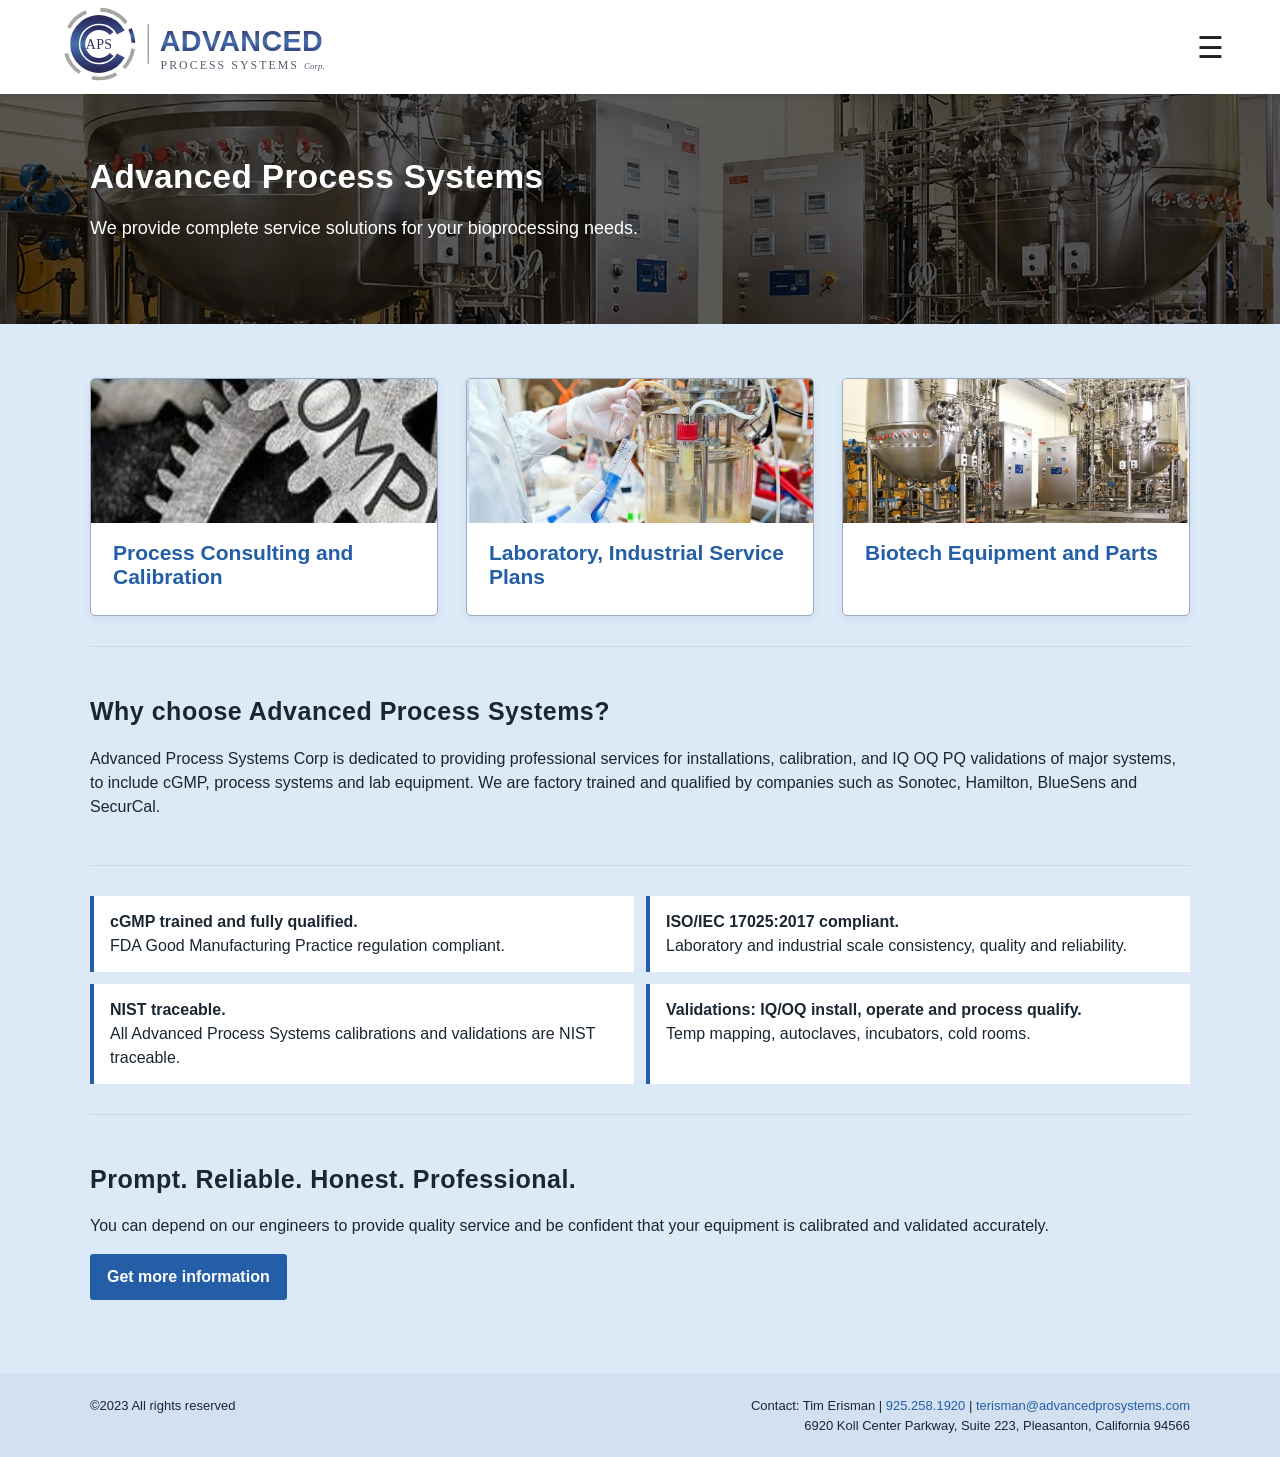
==== commit 15831105: "Shorten home hero heading to "Advanced Process Systems" Co-Authored-By: Claude Opus 4.8 <noreply@ant" ====
--- a/index.html
+++ b/index.html
@@ -1,5 +1,5 @@
 <!DOCTYPE html>
-<html lang="en"><head><meta charset="utf-8"/><meta content="width=device-width,initial-scale=1" name="viewport"/><title>Complete Bioprocessing Service Solutions | Advanced Process Systems</title><meta content="Complete service solutions for bioprocessing needs." name="description"/><link href="assets/styles.css" rel="stylesheet"/></head><body><header class="site-header"><a href="index.html"><img alt="Advanced Process Systems" class="logo" src="assets/aps-logo.svg"/></a><button aria-label="Open menu" class="menu-btn">☰</button></header><nav class="nav"><a href="index.html">Home</a><a href="services.html">Services and Support</a><a href="calibrations.html">Advanced Calibrations</a><a href="lab-calibrations.html">Lab Calibrations</a><a href="electrical-calibration.html">Electrical Calibration</a><a href="pipette-calibration.html">Pipette Calibration</a><a href="pressure-calibration.html">Pressure Calibration</a><a href="temperature-calibration.html">Temperature Calibration</a><a href="validation.html">IQ OQ PQ Validation</a><a href="products.html">Products</a><a href="contact.html">Contact</a></nav><section class="hero"><div class="inner"><h1>Advanced Process Systems - Complete Bioprocessing Service Solutions</h1><p>We provide complete service solutions for your bioprocessing needs.</p></div></section><main class="page compact-h2 tight-top"><div class="container">
+<html lang="en"><head><meta charset="utf-8"/><meta content="width=device-width,initial-scale=1" name="viewport"/><title>Complete Bioprocessing Service Solutions | Advanced Process Systems</title><meta content="Complete service solutions for bioprocessing needs." name="description"/><link href="assets/styles.css" rel="stylesheet"/></head><body><header class="site-header"><a href="index.html"><img alt="Advanced Process Systems" class="logo" src="assets/aps-logo.svg"/></a><button aria-label="Open menu" class="menu-btn">☰</button></header><nav class="nav"><a href="index.html">Home</a><a href="services.html">Services and Support</a><a href="calibrations.html">Advanced Calibrations</a><a href="lab-calibrations.html">Lab Calibrations</a><a href="electrical-calibration.html">Electrical Calibration</a><a href="pipette-calibration.html">Pipette Calibration</a><a href="pressure-calibration.html">Pressure Calibration</a><a href="temperature-calibration.html">Temperature Calibration</a><a href="validation.html">IQ OQ PQ Validation</a><a href="products.html">Products</a><a href="contact.html">Contact</a></nav><section class="hero"><div class="inner"><h1>Advanced Process Systems</h1><p>We provide complete service solutions for your bioprocessing needs.</p></div></section><main class="page compact-h2 tight-top"><div class="container">
 <section class="section"><div class="grid three">
 <a class="card feature" href="services.html"><img alt="Process consulting" src="assets/consulting.jpg"/><div class="copy"><h3>Process Consulting and Calibration</h3></div></a>
 <a class="card feature" href="lab-calibrations.html"><img alt="Laboratory calibration" src="assets/lab-calibration.jpg"/><div class="copy"><h3>Laboratory, Industrial Service Plans</h3></div></a>
--- a/assets/styles.css
+++ b/assets/styles.css
@@ -5,10 +5,10 @@
 .site-header{height:94px;background:#fff;display:flex;align-items:center;justify-content:space-between;padding:0 max(24px,calc((100vw - 1180px)/2));position:sticky;top:0;z-index:20;box-shadow:0 1px 7px #0002}
 .logo{width:330px;max-height:82px;object-fit:contain;object-position:left center}.menu-btn{border:0;background:transparent;font-size:30px;cursor:pointer;color:#222}
 .nav{position:fixed;right:0;top:76px;width:min(360px,90vw);background:#fff;box-shadow:0 10px 25px #0004;padding:18px 26px;display:none;z-index:30}.nav.open{display:block}.nav a{display:block;padding:8px 0;border-bottom:1px solid #dde4ed;font-weight:600}
-.hero{min-height:230px;background:linear-gradient(#000000a6,#000000a6),url('bioprocess.jpg') center/cover;display:flex;align-items:center}.hero .inner{width:min(1100px,90vw);margin:auto;color:#fff}.hero h1{font-size:clamp(20px,2.6vw,34px);font-weight:600;letter-spacing:.4px;line-height:1.15;margin:0 0 14px;max-width:850px}.hero p{font-size:18px;max-width:700px}.hero.lab{background-image:linear-gradient(#000000a6,#000000a6),url('lab-calibration.jpg')}.hero.elec{background-image:linear-gradient(#000000a6,#000000a6),url('electrical-calibration.png')}.hero.pip{background-image:linear-gradient(#000000a6,#000000a6),url('pipette-calibration.png')}.compact-h2 .section h2{font-size:24px}.tight-top .container{padding-top:24px}.page{background:#dce9f7;min-height:calc(100vh - 94px)}
+.hero{min-height:230px;background:linear-gradient(#000000a6,#000000a6),url('bioprocess.jpg') center/cover;display:flex;align-items:center}.hero .inner{width:min(1100px,90vw);margin:auto;color:#fff}.hero h1{font-size:clamp(20px,2.6vw,34px);font-weight:600;letter-spacing:.4px;line-height:1.15;margin:0 0 14px;max-width:850px}.hero p{font-size:18px;max-width:700px}.hero.lab{background-image:linear-gradient(#000000a6,#000000a6),url('lab-calibration.jpg')}.hero.elec{background-image:linear-gradient(#000000a6,#000000a6),url('electrical-calibration.png')}.hero.pip{background-image:linear-gradient(#000000a6,#000000a6),url('pipette-calibration.png')}.hero.pres{background-image:linear-gradient(#000000a6,#000000a6),url('pressure-calibration.png')}.hero.temp{background-image:linear-gradient(#000000a6,#000000a6),url('thermometer.png')}.compact-h2 .section h2{font-size:24px}.tight-top .container{padding-top:24px}.page{background:#dce9f7;min-height:calc(100vh - 94px)}
 .container{width:min(1100px,92vw);margin:auto;padding:44px 0}.section{padding:30px 0;border-bottom:1px solid #8da0b544}.section:last-child{border:0}.section h1,.section h2,.section h3{line-height:1.15;margin-top:0}.section h1{font-size:38px}.section h2{font-size:28px}.section h3{font-size:21px}.lead{font-size:18px}.grid{display:grid;gap:28px}.grid.three{grid-template-columns:repeat(3,1fr)}.grid.two{grid-template-columns:repeat(2,1fr)}
 .card{background:#ffffffd9;border:1px solid #9aacbf;border-radius:5px;padding:23px;box-shadow:0 3px 10px #2341}.card h3{margin-bottom:8px}.card ul{margin-top:8px;padding-left:22px}.feature{background:#fff;padding:0;overflow:hidden}.feature img{display:block;width:100%;aspect-ratio:2.4/1;object-fit:cover}.feature .copy{padding:18px 22px}.button{display:inline-block;background:var(--blue);color:#fff;padding:11px 17px;border-radius:3px;font-weight:bold}.button:hover{text-decoration:none;filter:brightness(.93)}
 .banner-image{width:100%;max-height:560px;object-fit:cover;display:block;background:#fff}.section h2.section-title{font-size:25px;font-weight:600;letter-spacing:.5px;margin-top:20px}.callout{background:var(--gold);display:inline;padding:2px 4px}.service-menu{border:1px solid #6b7d92;border-radius:5px;padding:16px;background:#dce9f799}.service-menu ul{columns:2;margin:7px 0}.faq{margin:18px 0}.faq h3{margin-bottom:4px}.checks{display:grid;grid-template-columns:1fr 1fr;gap:12px}.check{background:#fff;padding:14px 16px;border-left:4px solid var(--blue)}
-form{max-width:690px;margin:auto;background:#ffffffc7;padding:24px;border:1px solid #46566a;border-radius:5px}.form-grid{display:grid;grid-template-columns:1fr 1fr;gap:14px}label{font-weight:700;font-size:14px}input:not([type=radio]):not([type=checkbox]),select,textarea{width:100%;padding:10px;border:1px solid #8794a3;background:#fff;font:inherit}textarea{min-height:100px}.radio label{display:flex;align-items:flex-start;gap:9px;font-weight:400;margin:8px 0}.radio input{width:auto;flex:none;margin:3px 0 0}.submit{width:100%;border:0;background:#2869c7;color:#fff;padding:12px;font-weight:bold;cursor:pointer}
+form{max-width:690px;margin:auto;background:#ffffffc7;padding:24px;border:1px solid #46566a;border-radius:5px}.form-grid{display:grid;grid-template-columns:1fr 1fr;gap:14px}label{font-weight:700;font-size:14px}input:not([type=radio]):not([type=checkbox]),select,textarea{width:100%;padding:10px;border:1px solid #8794a3;background:#fff;font:inherit}textarea{min-height:100px}.radio label{display:flex;align-items:flex-start;gap:9px;font-weight:400;margin:8px 0}.radio input{width:auto;flex:none;margin:3px 0 0}.submit{width:100%;border:0;background:#2869c7;color:#fff;padding:12px;font-weight:bold;cursor:pointer}.submit:disabled{opacity:.6;cursor:default}.form-error{color:#b00020;font-weight:600;margin-top:12px}
 .footer{background:#d3e0f0;padding:22px 0;font-size:13px}.footer .inner{width:min(1100px,92vw);margin:auto;display:grid;grid-template-columns:1fr 2fr;gap:20px;text-align:center}.footer div:first-child{text-align:left}.footer div:last-child{text-align:right}
 @media(max-width:760px){.grid.three,.grid.two,.checks,.form-grid{grid-template-columns:1fr}.service-menu ul{columns:1}.footer .inner{grid-template-columns:1fr;text-align:left}.footer div:last-child{text-align:left}.hero{min-height:190px}.container{padding-top:28px}}
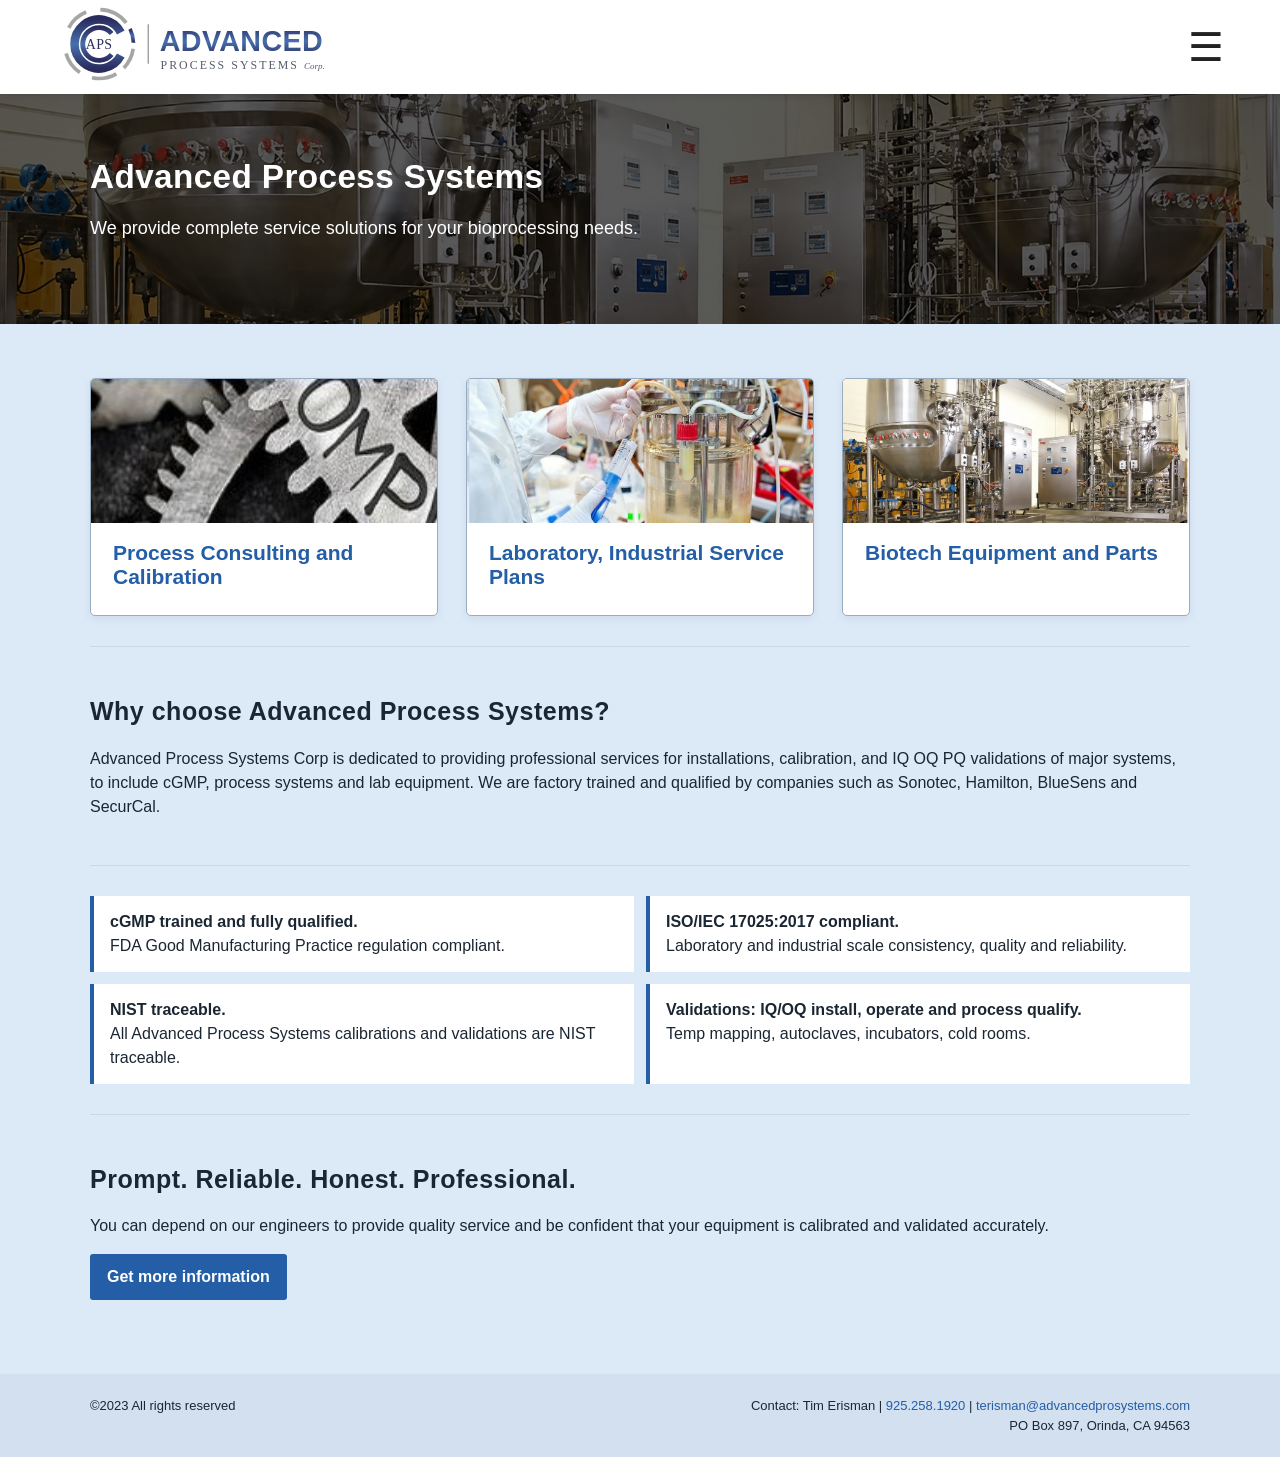
==== commit fcef4f53: "Update footer address to PO Box 897, Orinda, CA 94563 Replace the former Pleasanton (Koll Center Par" ====
--- a/index.html
+++ b/index.html
@@ -6,4 +6,4 @@
 <a class="card feature" href="products.html"><img alt="Biotech equipment" src="assets/bioprocess.jpg"/><div class="copy"><h3>Biotech Equipment and Parts</h3></div></a></div></section>
 <section class="section"><h2 class="section-title">Why choose Advanced Process Systems?</h2><p>Advanced Process Systems Corp is dedicated to providing professional services for installations, calibration, and IQ OQ PQ validations of major systems, to include cGMP, process systems and lab equipment. We are factory trained and qualified by companies such as Sonotec, Hamilton, BlueSens and SecurCal.</p></section>
 <section class="section"><div class="checks"><div class="check"><strong>cGMP trained and fully qualified.</strong><br/>FDA Good Manufacturing Practice regulation compliant.</div><div class="check"><strong>ISO/IEC 17025:2017 compliant.</strong><br/>Laboratory and industrial scale consistency, quality and reliability.</div><div class="check"><strong>NIST traceable.</strong><br/>All Advanced Process Systems calibrations and validations are NIST traceable.</div><div class="check"><strong>Validations: IQ/OQ install, operate and process qualify.</strong><br/>Temp mapping, autoclaves, incubators, cold rooms.</div></div></section>
-<section class="section"><h2 class="section-title">Prompt. Reliable. Honest. Professional.</h2><p>You can depend on our engineers to provide quality service and be confident that your equipment is calibrated and validated accurately.</p><a class="button" href="contact.html">Get more information</a></section></div></main><footer class="footer"><div class="inner"><div>©2023 All rights reserved</div><div>Contact: Tim Erisman | <a href="tel:+19252581920">925.258.1920</a> | <a href="mailto:terisman@advancedprosystems.com">terisman@advancedprosystems.com</a><br/>6920 Koll Center Parkway, Suite 223, Pleasanton, California 94566</div></div></footer><script src="assets/site.js"></script></body></html>+<section class="section"><h2 class="section-title">Prompt. Reliable. Honest. Professional.</h2><p>You can depend on our engineers to provide quality service and be confident that your equipment is calibrated and validated accurately.</p><a class="button" href="contact.html">Get more information</a></section></div></main><footer class="footer"><div class="inner"><div>©2023 All rights reserved</div><div>Contact: Tim Erisman | <a href="tel:+19252581920">925.258.1920</a> | <a href="mailto:terisman@advancedprosystems.com">terisman@advancedprosystems.com</a><br/>PO Box 897, Orinda, CA 94563</div></div></footer><script src="assets/site.js"></script></body></html>
--- a/assets/styles.css
+++ b/assets/styles.css
@@ -3,7 +3,7 @@
 *{box-sizing:border-box} html{scroll-behavior:smooth} body{margin:0;font-family:Arial,Helvetica,sans-serif;color:var(--ink);background:#edf4fc;font-size:16px;line-height:1.5}
 a{color:var(--blue);text-decoration:none} a:hover{text-decoration:underline}
 .site-header{height:94px;background:#fff;display:flex;align-items:center;justify-content:space-between;padding:0 max(24px,calc((100vw - 1180px)/2));position:sticky;top:0;z-index:20;box-shadow:0 1px 7px #0002}
-.logo{width:330px;max-height:82px;object-fit:contain;object-position:left center}.menu-btn{border:0;background:transparent;font-size:30px;cursor:pointer;color:#222}
+.logo{width:330px;max-height:82px;object-fit:contain;object-position:left center}.menu-btn{border:0;background:transparent;font-size:40px;cursor:pointer;color:#222}
 .nav{position:fixed;right:0;top:76px;width:min(360px,90vw);background:#fff;box-shadow:0 10px 25px #0004;padding:18px 26px;display:none;z-index:30}.nav.open{display:block}.nav a{display:block;padding:8px 0;border-bottom:1px solid #dde4ed;font-weight:600}
 .hero{min-height:230px;background:linear-gradient(#000000a6,#000000a6),url('bioprocess.jpg') center/cover;display:flex;align-items:center}.hero .inner{width:min(1100px,90vw);margin:auto;color:#fff}.hero h1{font-size:clamp(20px,2.6vw,34px);font-weight:600;letter-spacing:.4px;line-height:1.15;margin:0 0 14px;max-width:850px}.hero p{font-size:18px;max-width:700px}.hero.lab{background-image:linear-gradient(#000000a6,#000000a6),url('lab-calibration.jpg')}.hero.elec{background-image:linear-gradient(#000000a6,#000000a6),url('electrical-calibration.png')}.hero.pip{background-image:linear-gradient(#000000a6,#000000a6),url('pipette-calibration.png')}.hero.pres{background-image:linear-gradient(#000000a6,#000000a6),url('pressure-calibration.png')}.hero.temp{background-image:linear-gradient(#000000a6,#000000a6),url('thermometer.png')}.compact-h2 .section h2{font-size:24px}.tight-top .container{padding-top:24px}.page{background:#dce9f7;min-height:calc(100vh - 94px)}
 .container{width:min(1100px,92vw);margin:auto;padding:44px 0}.section{padding:30px 0;border-bottom:1px solid #8da0b544}.section:last-child{border:0}.section h1,.section h2,.section h3{line-height:1.15;margin-top:0}.section h1{font-size:38px}.section h2{font-size:28px}.section h3{font-size:21px}.lead{font-size:18px}.grid{display:grid;gap:28px}.grid.three{grid-template-columns:repeat(3,1fr)}.grid.two{grid-template-columns:repeat(2,1fr)}
